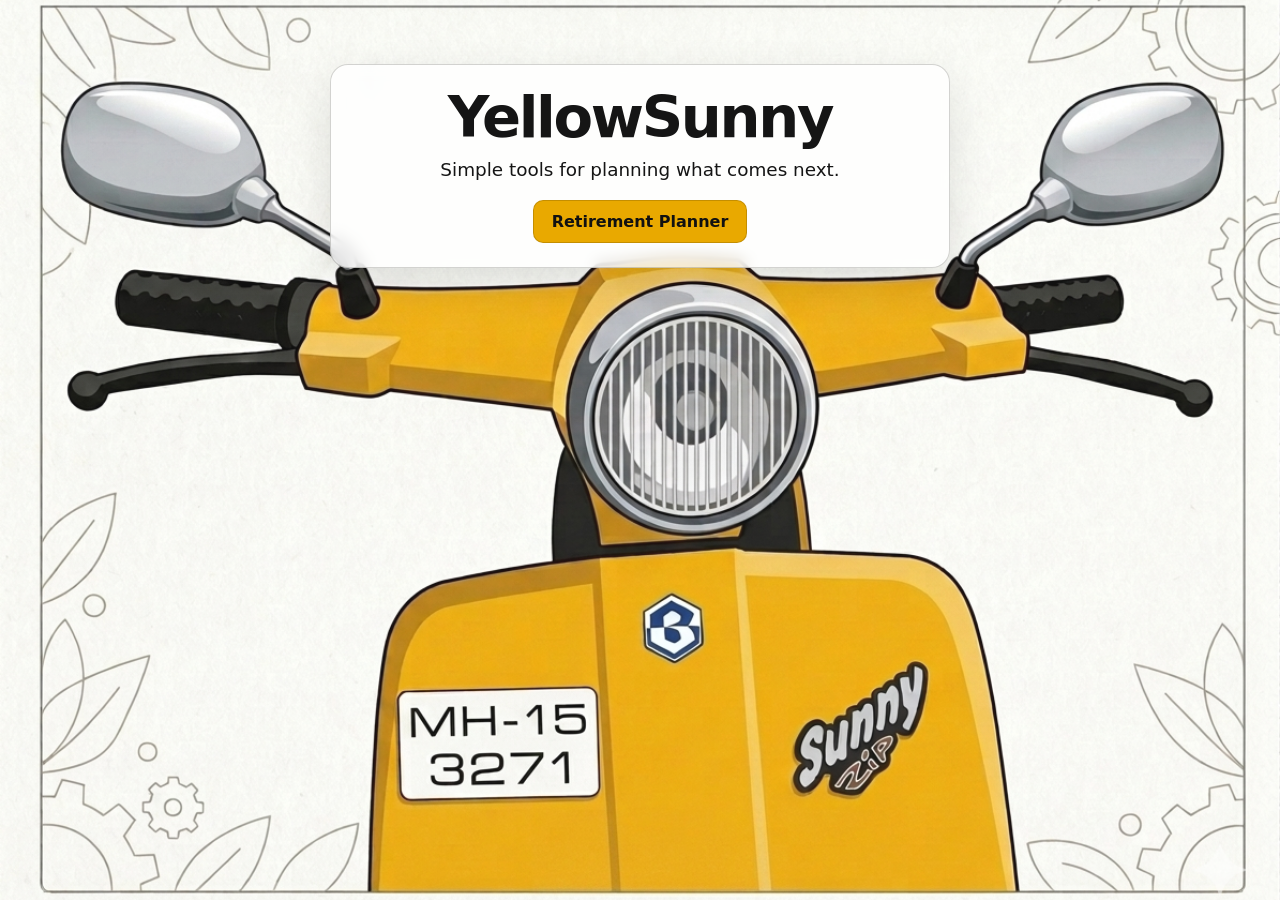
==== main-site/index.html @ 6b0b3280 "Add YellowSunny main landing page" ====
<!doctype html>
<html lang="en">
<head>
  <meta charset="utf-8">
  <meta name="viewport" content="width=device-width, initial-scale=1">
  <meta name="description" content="YellowSunny tools and projects">
  <title>YellowSunny</title>
  <link rel="stylesheet" href="css/styles.css">
</head>
<body>
  <main class="hero">
    <div class="hero-card">
      <h1>YellowSunny</h1>
      <p>Simple tools for planning what comes next.</p>
      <a class="primary-link" href="/retirement-planner/">Retirement Planner</a>
    </div>
  </main>
</body>
</html>
---- main-site/css/styles.css ----
:root {
  --text: #151515;
  --panel: rgba(255, 255, 255, 0.78);
  --panel-border: rgba(55, 55, 45, 0.22);
  --accent: #e9a900;
  --accent-hover: #d39700;
}

* {
  box-sizing: border-box;
}

html,
body {
  margin: 0;
  min-height: 100%;
}

body {
  font-family: system-ui, -apple-system, BlinkMacSystemFont, "Segoe UI", sans-serif;
  color: var(--text);
  background: #f5f3eb;
}

.hero {
  min-height: 100vh;
  display: flex;
  align-items: flex-start;
  justify-content: center;
  padding: clamp(24px, 5vw, 64px);
  background-image: linear-gradient(rgba(255,255,255,0.06), rgba(255,255,255,0.06)), url("../assets/Yellowsunny.png");
  background-repeat: no-repeat;
  background-position: center center;
  background-size: cover;
}

.hero-card {
  width: min(92vw, 620px);
  padding: 24px 28px;
  text-align: center;
  background: var(--panel);
  border: 1px solid var(--panel-border);
  border-radius: 18px;
  box-shadow: 0 16px 45px rgba(0, 0, 0, 0.12);
  backdrop-filter: blur(7px);
  -webkit-backdrop-filter: blur(7px);
}

.hero-card h1 {
  margin: 0;
  font-size: clamp(2rem, 5vw, 3.6rem);
  line-height: 1;
  letter-spacing: -0.04em;
}

.hero-card p {
  margin: 12px 0 20px;
  font-size: clamp(1rem, 2vw, 1.15rem);
}

.primary-link {
  display: inline-block;
  padding: 11px 18px;
  color: #111;
  background: var(--accent);
  border: 1px solid rgba(0,0,0,0.16);
  border-radius: 10px;
  font-weight: 700;
  text-decoration: none;
  transition: transform 120ms ease, background 120ms ease;
}

.primary-link:hover {
  background: var(--accent-hover);
  transform: translateY(-1px);
}

.primary-link:focus-visible {
  outline: 3px solid rgba(0, 0, 0, 0.7);
  outline-offset: 3px;
}

@media (max-width: 720px) {
  .hero {
    align-items: flex-end;
    padding: 18px;
    background-size: cover;
  }

  .hero-card {
    padding: 18px 20px;
  }
}
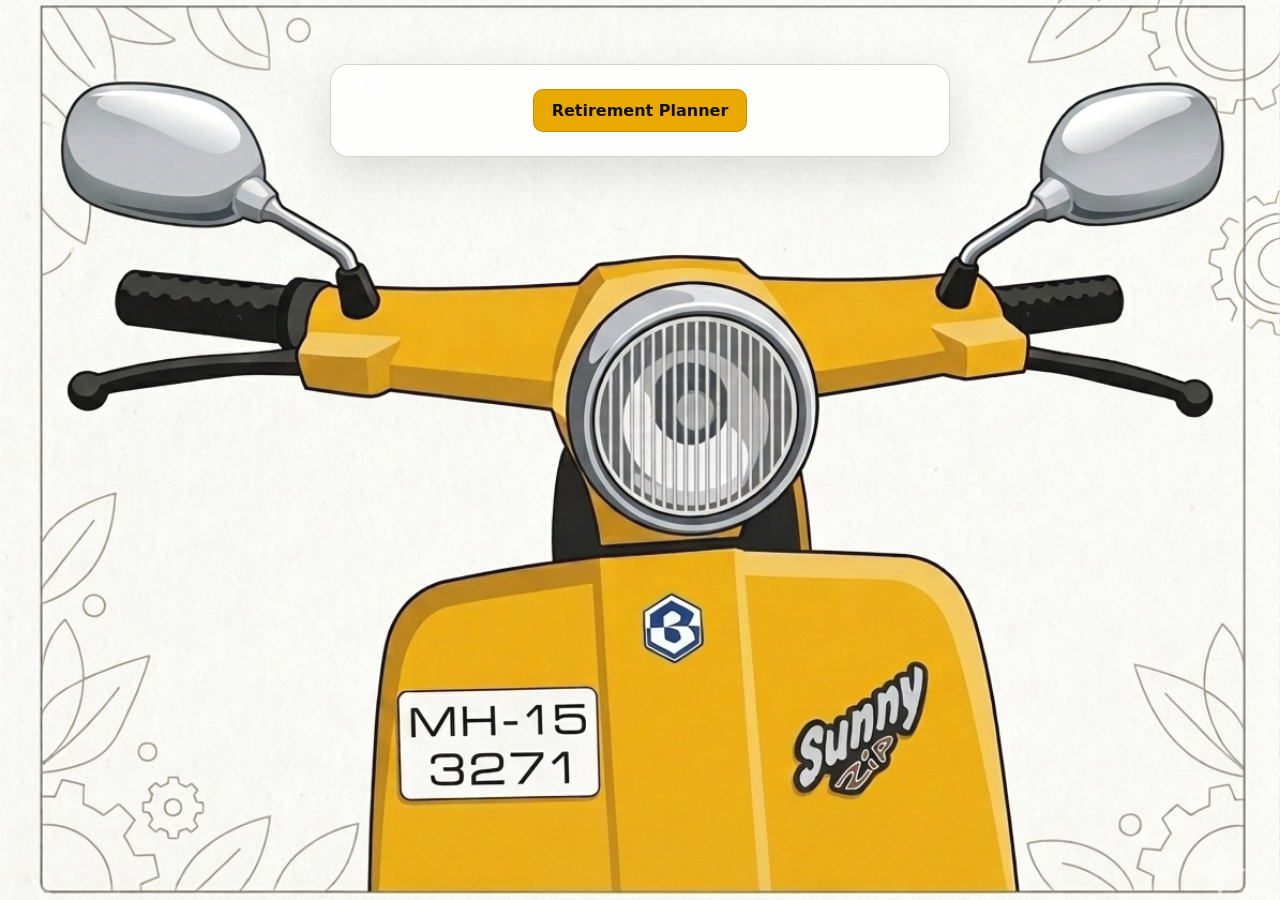
==== commit ef4dca10: "remove headings" ====
--- a/main-site/index.html
+++ b/main-site/index.html
@@ -10,8 +10,6 @@
 <body>
   <main class="hero">
     <div class="hero-card">
-      <h1>YellowSunny</h1>
-      <p>Simple tools for planning what comes next.</p>
       <a class="primary-link" href="/retirement-planner/">Retirement Planner</a>
     </div>
   </main>
